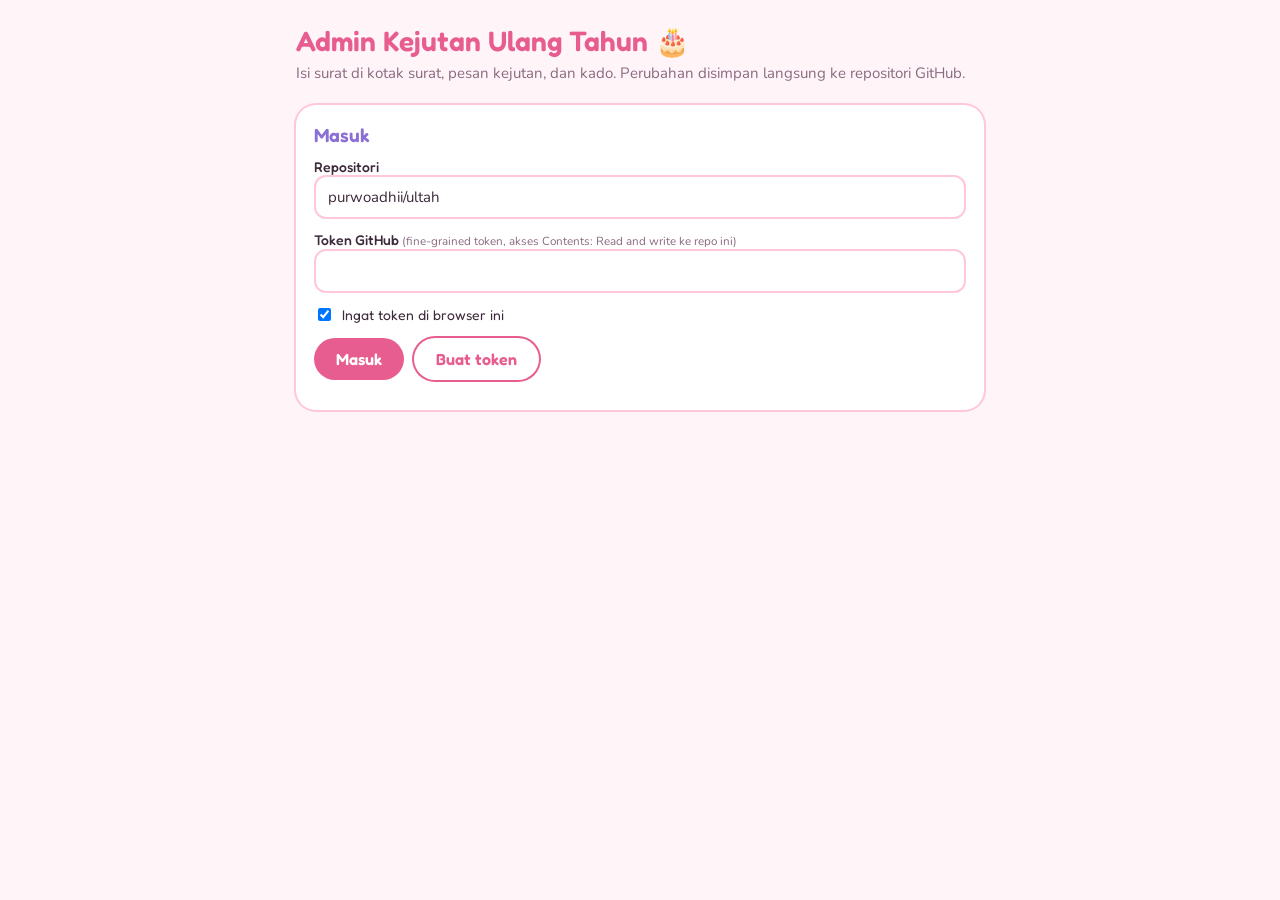
==== admin/index.html @ bed0ef1e "Musik sendiri per tempat, kolam ikan hias dengan kodok dan jangkrik Co-Authored-By: Claude Opus 5.5 " ====
<!doctype html>
<html lang="id">
<head>
<meta charset="utf-8">
<meta name="viewport" content="width=device-width, initial-scale=1">
<meta name="robots" content="noindex">
<title>Admin Kejutan Ulang Tahun</title>
<link rel="preconnect" href="https://fonts.googleapis.com">
<link rel="preconnect" href="https://fonts.gstatic.com" crossorigin>
<link href="https://fonts.googleapis.com/css2?family=Fredoka:wght@500;600&family=Nunito:wght@400;600;700&display=swap" rel="stylesheet">
<style>
  :root{--aksen:#e85d8f;--aksen2:#8b6fd6;--tepi:#ffc7d9;--tinta:#3d2a3a;--latar:#fff4f8;--panel:#ffffff;--redup:#8a6a80}
  @media (prefers-color-scheme:dark){:root:not([data-theme="light"]){--latar:#1f1620;--panel:#2b1f2c;--tinta:#f6e8f0;--tepi:#5a3a50;--redup:#c9a8bc}}
  :root[data-theme="dark"]{--latar:#1f1620;--panel:#2b1f2c;--tinta:#f6e8f0;--tepi:#5a3a50;--redup:#c9a8bc}
  *{box-sizing:border-box}
  body{margin:0;background:var(--latar);color:var(--tinta);font:15px/1.5 "Nunito",system-ui,sans-serif}
  main{max-width:720px;margin:0 auto;padding:24px 16px 60px}
  h1{font:600 28px "Fredoka",sans-serif;color:var(--aksen);margin:0 0 4px}
  h2{font:600 19px "Fredoka",sans-serif;color:var(--aksen2);margin:0 0 12px}
  .sub{color:var(--redup);margin:0 0 20px}
  .kartu{background:var(--panel);border-radius:20px;padding:18px;margin:0 0 16px;box-shadow:0 0 0 2px var(--tepi)}
  label{display:block;font:500 14px "Fredoka",sans-serif;margin:12px 0 4px}
  label small{font-family:"Nunito",sans-serif;font-weight:400;color:var(--redup)}
  input,textarea,select{width:100%;font:15px "Nunito",sans-serif;padding:10px 12px;border-radius:12px;border:2px solid var(--tepi);background:transparent;color:inherit}
  textarea{min-height:120px;resize:vertical}
  .dua{display:grid;grid-template-columns:1fr 1fr;gap:0 12px}
  @media (max-width:560px){.dua{grid-template-columns:1fr}}
  button,.tombol{display:inline-flex;align-items:center;justify-content:center;gap:6px;border:0;cursor:pointer;font:600 16px "Fredoka",sans-serif;padding:11px 22px;border-radius:99px;background:var(--aksen);color:#fff;text-decoration:none}
  button.garis,.tombol.garis{background:transparent;color:var(--aksen);box-shadow:0 0 0 2px var(--aksen)}
  button:disabled{opacity:.6;cursor:wait}
  .baris{display:flex;gap:10px;flex-wrap:wrap;align-items:center;margin-top:14px}
  .foto{display:grid;grid-template-columns:repeat(auto-fill,minmax(96px,1fr));gap:10px;margin-top:10px}
  .foto div{position:relative;aspect-ratio:1;border-radius:12px;overflow:hidden;box-shadow:0 0 0 2px var(--tepi)}
  .foto img{width:100%;height:100%;object-fit:cover}
  .foto button{position:absolute;top:4px;right:4px;width:28px;height:28px;padding:0;font-size:16px}
  .foto .baru::after{content:"baru";position:absolute;left:4px;bottom:4px;background:var(--aksen2);color:#fff;font-size:11px;padding:1px 8px;border-radius:99px}
  .status{margin-top:12px;color:var(--redup);white-space:pre-line}
  .status.ok{color:#2e9d5b}.status.gagal{color:#d03a4a}
  .tulisan{border:1px solid var(--tepi,#e4d8c4);border-radius:12px;padding:10px 12px;margin-top:10px} .tulisan-atas{display:flex;justify-content:space-between;gap:10px;flex-wrap:wrap;font-size:13px;color:var(--redup)} .tulisan-atas b{color:var(--aksen)} .tulisan-isi{white-space:pre-line;margin:6px 0 8px;line-height:1.5} .kecil-tombol{padding:4px 12px;font-size:13px}
  .kecil{font-size:14px;color:var(--redup);line-height:1.55} details{margin:6px 0 4px} summary{cursor:pointer;color:var(--aksen);font-weight:700} ol.kecil{padding-left:20px} ol.kecil li{margin:4px 0}
  .link{word-break:break-all;background:var(--latar);padding:10px 12px;border-radius:12px;margin-top:8px;font-family:ui-monospace,monospace;font-size:13px}
  [hidden]{display:none!important}
</style>
</head>
<body>
<main>
  <h1>Admin Kejutan Ulang Tahun 🎂</h1>
  <p class="sub">Isi surat di kotak surat, pesan kejutan, dan kado. Perubahan disimpan langsung ke repositori GitHub.</p>

  <section class="kartu" id="masuk">
    <h2>Masuk</h2>
    <label>Repositori<input id="repo" value="purwoadhii/ultah" autocomplete="off"></label>
    <label>Token GitHub <small>(fine-grained token, akses Contents: Read and write ke repo ini)</small><input id="token" type="password" autocomplete="off"></label>
    <label style="display:flex;gap:8px;align-items:center;font-weight:400"><input id="ingat" type="checkbox" style="width:auto" checked> Ingat token di browser ini</label>
    <div class="baris"><button id="btnMasuk" type="button">Masuk</button><a class="tombol garis" target="_blank" rel="noopener" href="https://github.com/settings/personal-access-tokens/new">Buat token</a></div>
    <div class="status" id="statusMasuk"></div>
  </section>

  <form id="form" hidden>
    <section class="kartu">
      <h2>Yang berulang tahun</h2>
      <div class="dua">
        <label>Nama<input name="nama" required maxlength="40"></label>
        <label>Usia (angka di lilin)<input name="usia" type="number" min="1" max="99"></label>
        <label>Tokoh yang berjalan<select name="jenis"><option value="">Dipilih sendiri saat membuka</option><option value="cewek">Cewek (di dalam rumah: cowok)</option><option value="cowok">Cowok (di dalam rumah: cewek)</option></select></label>
        <label>Nama pemberi kejutan<input name="pengirim" maxlength="40"></label>
      </div>
    </section>
    <section class="kartu">
      <h2>Surat di kotak surat 💌</h2>
      <label>Surat di kotak surat <small>(pisahkan paragraf dengan satu baris kosong)</small><textarea name="surat" rows="7"></textarea></label>
      <label>Surat yang jatuh dari pohon <small>(muncul saat pohon besar di halaman diklik)</small><textarea name="suratPohon" rows="5"></textarea></label>
      <label>Balasan saat menulis keluh kesah di bangku <small>(muncul setelah tombol "Lepaskan")</small><textarea name="balasKeluh" rows="4"></textarea></label>
    </section>
    <section class="kartu">
      <h2>Kejutan di dalam rumah 🎉</h2>
      <label>Ucapan si dia saat pertama kali diklik <small>(setiap paragraf = satu halaman dialog)</small><textarea name="pesanKejutan" rows="6"></textarea></label>
      <label>Pertanyaan saat si dia diklik <small>(lalu yang berulang tahun mengetik jawabannya)</small><textarea name="tanyaKabar" rows="2"></textarea></label>
      <label>Balasan si dia setelah dijawab<textarea name="balasKabar" rows="4"></textarea></label>
      <label>Contoh wish <small>(muncul bila yang berulang tahun tidak mengetik sendiri)</small><input name="harapan" maxlength="80"></label>
      <label>Pesan setelah meniup lilin<textarea name="pesanSetelahTiup" rows="4"></textarea></label>
      <label>Surat di dalam pot tanaman <small>(kertasnya berhias daun-daun)</small><textarea name="suratPot" rows="5"></textarea></label>
    </section>
    <section class="kartu">
      <h2>Kamar di lantai 2 🌙</h2>
      <label>Catatan di atas gaun / jas dalam lemari<textarea name="catatanGaun" rows="3"></textarea></label>
      <label>Foto bingkai di dinding <small id="infoFotoDinding"></small><input id="inFotoDinding" type="file" accept="image/*"></label>
      <div class="foto" id="lihatFotoDinding"></div>
      <label>Foto bingkai di meja samping kasur <small id="infoFotoMeja"></small><input id="inFotoMeja" type="file" accept="image/*"></label>
      <div class="foto" id="lihatFotoMeja"></div>
      <label>Tulisan di balik foto meja<textarea name="tulisanFoto" rows="4"></textarea></label>
      <label>Surat di dasar bak mandi <small>(baru bisa diambil setelah airnya dibuang)</small><textarea name="suratBak" rows="4"></textarea></label>
      <label>Balasan setelah membuang di tempat sampah <small>(tamu menulis hal yang ingin dibuang & dilupakan, kertasnya diremas, lalu muncul tulisan ini)</small><textarea name="suratSampah" rows="4"></textarea></label>
      <label>Pesan penutup <small>(muncul setelah semua rahasia ditemukan: surat, pohon, bangku, si dia, kue, pot, kasur, 2 foto, jendela, lemari, remote, cermin, bak mandi, tempat sampah. Kosongkan kalau tidak dipakai)</small><textarea name="pesanAkhir" rows="5"></textarea></label>
      <label>Tulisan di cermin berembun <small>(maks. 3 baris pendek, ditulis di dalam hati)</small><textarea name="tulisanCermin" rows="2"></textarea></label>
      <label>Video di remote TV (mp4, maks. 25 MB) <small id="videoSekarang"></small><input id="inVideo" type="file" accept="video/mp4,video/webm,.mp4,.webm"></label>
      <div class="baris"><button type="button" class="garis" id="hapusVideo" hidden>Hapus video</button></div>
      <p class="kecil" style="margin-bottom:0">Musik berganti sendiri sesuai tempat. Yang di luar mati saat masuk rumah, dan sebaliknya. Saat TV dinyalakan, musik berhenti dan diganti suara video. Tempat yang musiknya kosong akan hening.</p>
      <div id="daftarMusik"></div>
    </section>
    <section class="kartu">
      <h2>Simpan semua tulisan tamu</h2>
      <p class="kecil">Yang diketik di game (wish di lilin, jawaban "bagaimana keadaanmu", keluh kesah di bangku, dan yang dibuang di tempat sampah) disimpan ke database Supabase milikmu, lalu bisa kamu baca di bawah. Kosongkan Project URL kalau tidak ingin disimpan.</p>
      <details id="caraDb"><summary>Cara memasang database (sekali saja, ± 5 menit)</summary>
        <ol class="kecil">
          <li>Daftar gratis di <a href="https://supabase.com/dashboard" target="_blank" rel="noopener">supabase.com</a> (bisa masuk dengan akun GitHub), lalu klik <b>New project</b>. Isi nama bebas, buat database password (tidak dipakai di sini), pilih region <b>Singapore</b>, lalu tunggu proyeknya siap.</li>
          <li>Tulis <b>sandi baca</b> di kolom di bawah (minimal 6 karakter, ingat baik-baik). Klik <b>Buat skrip SQL</b>, lalu <b>Salin skrip</b>.</li>
          <li>Di Supabase buka <b>SQL Editor</b>, tempel skripnya, lalu klik <b>Run</b>. Harus muncul "Success".</li>
          <li>Buka <b>Project Settings → API Keys</b> (atau tombol <b>Connect</b>). Salin <b>Project URL</b> dan kunci <b>publishable</b> (atau <b>anon public</b>) ke dua kolom di bawah. Jangan pakai kunci secret / service_role.</li>
          <li>Klik <b>Kirim tes</b>, lalu <b>Muat tulisan</b>: baris "Tes dari admin" harus muncul. Setelah itu klik <b>Simpan</b> paling bawah.</li>
        </ol>
      </details>
      <label>Sandi baca <small>(untuk membuat skrip SQL dan membaca tulisan; tidak disimpan di repo)</small><input id="sandiDb" type="password" autocomplete="off" minlength="6"></label>
      <div class="baris"><button type="button" class="garis" id="buatSql">Buat skrip SQL</button><button type="button" class="garis" id="salinSql" hidden>Salin skrip</button></div>
      <textarea id="skripSql" rows="8" readonly hidden style="font:12px/1.4 ui-monospace,monospace"></textarea>
      <label>Project URL<input name="dbUrl" type="url" placeholder="https://xxxxxxxx.supabase.co"></label>
      <label>Kunci publishable / anon public<input name="dbKey" placeholder="sb_publishable_… atau eyJ…"></label>
      <div class="baris"><button type="button" class="garis" id="tesDb">Kirim tes</button><button type="button" class="garis" id="muatDb">Muat tulisan</button></div>
      <div class="status" id="statusDb"></div>
      <div id="daftarTulisan"></div>
    </section>
    <section class="kartu">
      <div class="baris" style="margin-top:0"><button type="submit" id="btnSimpan">Simpan</button><a class="tombol garis" id="lihat" target="_blank" rel="noopener">Lihat hasil</a></div>
      <div class="status" id="status"></div>
      <div class="link" id="linkKirim"></div>
    </section>
  </form>
</main>
<script>
(function () {
  var $ = function (id) { return document.getElementById(id); };
  var API = "https://api.github.com/repos/", repo = "", token = "", sha = null, data = {}, fotoBaru = [], musikBaru = {}, videoBaru = null;
  var KUNCI = "ultah_admin_token";
  try { var t = localStorage.getItem(KUNCI); if (t) $("token").value = t; } catch (e) {}

  function b64ke(s) { return btoa(unescape(encodeURIComponent(s))); }
  function b64dari(s) { return decodeURIComponent(escape(atob(s.replace(/\n/g, "")))); }
  function api(path, opsi, coba) {
    opsi = opsi || {}; coba = coba || 0;
    return fetch(API + repo + path, { method: opsi.method || "GET", headers: { Authorization: "Bearer " + token, Accept: "application/vnd.github+json" }, body: opsi.body ? JSON.stringify(opsi.body) : undefined, cache: "no-store" })
      .then(function (r) {
        if (r.status >= 500 && coba < 3) return new Promise(function (ok) { setTimeout(ok, 1500 * (coba + 1)); }).then(function () { return api(path, opsi, coba + 1); });
        return r.json().catch(function () { return {}; }).then(function (j) { if (!r.ok) { var e = new Error((j && j.message) || ("HTTP " + r.status)); e.status = r.status; throw e; } return j; });
      }, function (e) { if (coba < 3) return new Promise(function (ok) { setTimeout(ok, 1500 * (coba + 1)); }).then(function () { return api(path, opsi, coba + 1); }); throw e; });
  }
  function urlSitus() { var p = repo.split("/"); return "https://" + p[0].toLowerCase() + ".github.io/" + p[1] + "/"; }

  $("btnMasuk").addEventListener("click", function () {
    repo = $("repo").value.trim().replace(/^https?:\/\/github\.com\//, "").replace(/\/$/, ""); token = $("token").value.trim();
    var st = $("statusMasuk"); st.className = "status"; st.textContent = "Memeriksa…";
    api("/contents/data.js?ref=main").then(function (j) {
      sha = j.sha;
      var teks = b64dari(j.content), m = teks.match(/window\.ULTAH\s*=\s*(\{[\s\S]*\})\s*;?\s*$/);
      data = m ? JSON.parse(m[1]) : {};
      try { if ($("ingat").checked) localStorage.setItem(KUNCI, token); else localStorage.removeItem(KUNCI); } catch (e) {}
      isiForm(); $("masuk").hidden = true; $("form").hidden = false;
    }).catch(function (e) { st.className = "status gagal"; st.textContent = "Gagal masuk: " + e.message + (e.status === 401 ? "\nToken salah atau sudah kedaluwarsa." : e.status === 404 ? "\nRepo tidak ditemukan atau token tidak punya akses ke repo ini." : ""); });
  });

  var f = $("form");
  function isiForm() {
    ["nama", "usia", "jenis", "pengirim", "surat", "suratPohon", "balasKeluh", "pesanKejutan", "tanyaKabar", "balasKabar", "harapan", "pesanSetelahTiup", "suratPot", "catatanGaun", "tulisanFoto", "suratBak", "suratSampah", "tulisanCermin", "pesanAkhir", "dbUrl", "dbKey"].forEach(function (k) { if (f[k]) f[k].value = data[k] == null ? "" : data[k]; });
    tampilTunggal(); tampilMusik(); tampilVideo();
    $("lihat").href = urlSitus(); $("linkKirim").textContent = urlSitus();
  }
  var fotoTunggal = {}, TUNGGAL = ["fotoDinding", "fotoMeja"];
  function tampilTunggal() {
    TUNGGAL.forEach(function (k) {
      var w = $("lihat" + k[0].toUpperCase() + k.slice(1)), baru = fotoTunggal[k], src = baru ? baru.url : data[k] ? urlSitus() + data[k] : "";
      w.innerHTML = src ? '<div' + (baru ? ' class="baru"' : '') + '><img alt="" src="' + src + '"><button type="button" title="Hapus">×</button></div>' : "";
      if (src) w.querySelector("button").onclick = function () { data[k] = ""; delete fotoTunggal[k]; tampilTunggal(); };
    });
  }
  TUNGGAL.forEach(function (k) {
    $("in" + k[0].toUpperCase() + k.slice(1)).onchange = function () { var x = this.files[0]; this.value = ""; if (!x) return; kecilkan(x).then(function (b) { fotoTunggal[k] = { blob: b, url: URL.createObjectURL(b) }; tampilTunggal(); }); };
  });
  var LAGU = [["musik", "Musik di luar rumah"], ["musikLantai1", "Musik lantai 1 (ruang tengah)"], ["musikKamar", "Musik kamar (lantai 2)"], ["musikMandi", "Musik kamar mandi"]];
  $("daftarMusik").innerHTML = LAGU.map(function (l) { return '<label>' + l[1] + ' (mp3, maks. 15 MB) <small id="info_' + l[0] + '"></small><input id="in_' + l[0] + '" type="file" accept="audio/mpeg,audio/mp3,.mp3"></label><div class="baris"><button type="button" class="garis" id="hapus_' + l[0] + '" hidden>Hapus</button></div>'; }).join("");
  function tampilMusik() {
    LAGU.forEach(function (l) {
      var k = l[0], baru = musikBaru[k];
      $("info_" + k).textContent = baru ? "(baru: " + baru.name + ")" : data[k] ? "(sekarang: " + data[k] + ")" : "(belum ada)";
      $("hapus_" + k).hidden = !(data[k] || baru);
    });
  }
  LAGU.forEach(function (l) {
    var k = l[0];
    $("hapus_" + k).onclick = function () { data[k] = ""; delete musikBaru[k]; $("in_" + k).value = ""; tampilMusik(); };
    $("in_" + k).onchange = function () { var x = this.files[0]; if (!x) return; if (x.size > 15e6) { alert("File musik terlalu besar (maks. 15 MB)."); this.value = ""; return; } musikBaru[k] = x; tampilMusik(); };
  });
  function tampilVideo() {
    $("videoSekarang").textContent = videoBaru ? "(baru: " + videoBaru.name + ", " + (videoBaru.size / 1e6).toFixed(1) + " MB)" : data.video ? "(sekarang: " + data.video + ")" : "(belum ada)";
    $("hapusVideo").hidden = !(data.video || videoBaru);
  }
  $("hapusVideo").onclick = function () { data.video = ""; videoBaru = null; $("inVideo").value = ""; tampilVideo(); };
  $("inVideo").onchange = function () { var x = this.files[0]; if (!x) return; if (x.size > 25e6) { alert("Video terlalu besar (maks. 25 MB). Kecilkan dulu resolusinya, misalnya ke 720p."); this.value = ""; return; } videoBaru = x; tampilVideo(); };
  /* ---------- database tulisan tamu (Supabase) ---------- */
  function dbDasar() {
    var f = $("form"), u = f.dbUrl.value.trim().replace(/\/+$/, "").replace(/\/rest\/v1$/, ""), k = f.dbKey.value.trim();
    if (!/^https:\/\/[a-z0-9-]+\.supabase\.co$/i.test(u)) throw new Error("Project URL harus seperti https://xxxxxxxx.supabase.co");
    if (!k) throw new Error("Kunci publishable / anon public belum diisi.");
    if (/^sb_secret_/.test(k)) throw new Error("Itu kunci secret. Pakai kunci publishable (sb_publishable_…) atau anon public.");
    return { u: u, k: k };
  }
  function dbPanggil(path, body) {
    var d = dbDasar(), h = { apikey: d.k, "Content-Type": "application/json" };
    if (/^eyJ/.test(d.k)) h.Authorization = "Bearer " + d.k;
    if (path.indexOf("rpc/") !== 0) h.Prefer = "return=minimal";
    return fetch(d.u + "/rest/v1/" + path, { method: "POST", headers: h, body: JSON.stringify(body) }).then(function (r) {
      if (r.ok) return r.text().then(function (t) { return t ? JSON.parse(t) : null; });
      return r.json().catch(function () { return {}; }).then(function (j) {
        var m = j.message || j.msg || ("HTTP " + r.status);
        if (/Sandi salah/.test(m)) m = "Sandi baca salah.";
        else if (r.status === 404 || /does not exist|Could not find/.test(m)) m = "Tabel atau fungsi belum ada. Jalankan dulu skrip SQL di Supabase. (" + m + ")";
        else if (r.status === 401) m = "Kunci ditolak. Cek lagi kunci publishable / anon public. (" + m + ")";
        throw new Error(m);
      });
    });
  }
  function statusDb(kelas, teks) { var st = $("statusDb"); st.className = "status" + (kelas ? " " + kelas : ""); st.textContent = teks; }
  function sha256(t) { return crypto.subtle.digest("SHA-256", new TextEncoder().encode(t)).then(function (b) { return Array.prototype.map.call(new Uint8Array(b), function (x) { return ("0" + x.toString(16)).slice(-2); }).join(""); }); }
  $("buatSql").onclick = function () {
    var sandi = $("sandiDb").value;
    if (sandi.length < 6) { statusDb("gagal", "Sandi baca minimal 6 karakter."); $("sandiDb").focus(); return; }
    sha256(sandi).then(function (h) {
      var cek = "  if encode(extensions.digest(sandi, 'sha256'), 'hex') <> '" + h + "' then\n    raise exception 'Sandi salah';\n  end if;\n";
      $("skripSql").value = [
        "-- Tulisan tamu ulang tahun. Supabase > SQL Editor > tempel > Run. Aman dijalankan ulang (misalnya untuk ganti sandi).",
        "create extension if not exists pgcrypto with schema extensions;",
        "create table if not exists public.tulisan (",
        "  id bigint generated always as identity primary key,",
        "  waktu timestamptz not null default now(),",
        "  bagian text not null default '',",
        "  teks text not null default '',",
        "  nama text not null default '',",
        "  tokoh text not null default ''",
        ");",
        "alter table public.tulisan enable row level security;",
        "drop policy if exists \"tamu boleh menulis\" on public.tulisan;",
        "create policy \"tamu boleh menulis\" on public.tulisan for insert to anon, authenticated",
        "  with check (char_length(teks) between 1 and 3000 and char_length(bagian) <= 80 and char_length(nama) <= 80 and char_length(tokoh) <= 20);",
        "revoke all on public.tulisan from anon, authenticated;",
        "grant insert on public.tulisan to anon, authenticated;",
        "",
        "create or replace function public.baca_tulisan(sandi text)",
        "returns setof public.tulisan language plpgsql security definer set search_path = public, extensions as $$",
        "begin",
        cek + "  return query select * from public.tulisan order by waktu desc;",
        "end $$;",
        "",
        "create or replace function public.hapus_tulisan(sandi text, nomor bigint)",
        "returns void language plpgsql security definer set search_path = public, extensions as $$",
        "begin",
        cek + "  delete from public.tulisan where id = nomor;",
        "end $$;",
        "",
        "revoke all on function public.baca_tulisan(text) from public;",
        "revoke all on function public.hapus_tulisan(text, bigint) from public;",
        "grant execute on function public.baca_tulisan(text) to anon, authenticated;",
        "grant execute on function public.hapus_tulisan(text, bigint) to anon, authenticated;",
        "notify pgrst, 'reload schema';"
      ].join("\n") + "\n";
      $("skripSql").hidden = false; $("salinSql").hidden = false; $("salinSql").textContent = "Salin skrip";
      statusDb("ok", "Skrip SQL siap. Salin, lalu jalankan di Supabase > SQL Editor.");
    });
  };
  $("salinSql").onclick = function () { var t = $("skripSql"), b = this; t.select(); (navigator.clipboard ? navigator.clipboard.writeText(t.value) : Promise.reject()).catch(function () { document.execCommand("copy"); }); b.textContent = "Tersalin"; };
  $("tesDb").onclick = function () {
    statusDb("", "Mengirim…");
    Promise.resolve().then(function () { return dbPanggil("tulisan", { bagian: "Tes dari admin", teks: "Kalau baris ini muncul, penyimpanan sudah berjalan.", nama: data.nama || "", tokoh: "" }); })
      .then(function () { statusDb("ok", "Terkirim. Klik \"Muat tulisan\" untuk melihatnya, lalu jangan lupa klik Simpan paling bawah."); })
      .catch(function (e) { statusDb("gagal", "Gagal: " + e.message); });
  };
  function waktuLokal(w) { try { return new Date(w).toLocaleString("id-ID", { dateStyle: "medium", timeStyle: "short" }); } catch (e) { return w; } }
  function escH(t) { return String(t == null ? "" : t).replace(/[&<>"]/g, function (c) { return { "&": "&amp;", "<": "&lt;", ">": "&gt;", '"': "&quot;" }[c]; }); }
  function muatTulisan() {
    var sandi = $("sandiDb").value;
    if (!sandi) { statusDb("gagal", "Isi sandi baca dulu."); $("sandiDb").focus(); return; }
    statusDb("", "Memuat…");
    Promise.resolve().then(function () { return dbPanggil("rpc/baca_tulisan", { sandi: sandi }); }).then(function (baris) {
      baris = baris || []; statusDb("ok", baris.length ? baris.length + " tulisan." : "Belum ada tulisan.");
      var w = $("daftarTulisan"); w.innerHTML = "";
      baris.forEach(function (r) {
        var d = document.createElement("div"); d.className = "tulisan";
        d.innerHTML = '<div class="tulisan-atas"><b>' + escH(r.bagian) + '</b><span>' + escH(waktuLokal(r.waktu)) + (r.tokoh ? " · " + escH(r.tokoh) : "") + '</span></div><div class="tulisan-isi">' + escH(r.teks) + '</div><button type="button" class="garis kecil-tombol">Hapus</button>';
        d.querySelector("button").onclick = function () {
          if (!confirm("Hapus tulisan ini? Tidak bisa dikembalikan.")) return;
          dbPanggil("rpc/hapus_tulisan", { sandi: sandi, nomor: r.id }).then(function () { d.remove(); }).catch(function (e) { alert("Gagal menghapus: " + e.message); });
        };
        w.appendChild(d);
      });
    }).catch(function (e) { statusDb("gagal", "Gagal: " + e.message); });
  }
  $("muatDb").onclick = muatTulisan;
  function kecilkan(file) {
    return new Promise(function (ok, gagal) {
      var im = new Image(); im.onload = function () {
        var s = Math.min(1, 1600 / Math.max(im.width, im.height)), c = document.createElement("canvas"); c.width = Math.round(im.width * s); c.height = Math.round(im.height * s);
        c.getContext("2d").drawImage(im, 0, 0, c.width, c.height); c.toBlob(function (b) { ok(b); }, "image/jpeg", .85);
      }; im.onerror = gagal; im.src = URL.createObjectURL(file);
    });
  }
  function blobB64(b) { return new Promise(function (ok) { var r = new FileReader(); r.onload = function () { ok(String(r.result).split(",")[1]); }; r.readAsDataURL(b); }); }
  function unggah(path, blob, pesan) { return blobB64(blob).then(function (c) { return api("/contents/" + path, { method: "PUT", body: { message: pesan, content: c, branch: "main" } }); }); }

  f.addEventListener("submit", function (e) {
    e.preventDefault();
    var st = $("status"), btn = $("btnSimpan"); btn.disabled = true; st.className = "status"; st.textContent = "Menyimpan…";
    ["nama", "pengirim", "surat", "suratPohon", "balasKeluh", "pesanKejutan", "tanyaKabar", "balasKabar", "harapan", "pesanSetelahTiup", "suratPot", "catatanGaun", "tulisanFoto", "suratBak", "suratSampah", "tulisanCermin", "pesanAkhir", "dbUrl", "dbKey", "jenis"].forEach(function (k) { data[k] = f[k].value.trim(); }); data.dbUrl = data.dbUrl.replace(/\/+$/, "").replace(/\/rest\/v1$/, "");
    data.usia = f.usia.value ? +f.usia.value : "";
    var jalan = Promise.resolve(), cap = Date.now();
    TUNGGAL.forEach(function (k) { var fb = fotoTunggal[k]; if (!fb) return; jalan = jalan.then(function () { st.textContent = "Mengunggah foto…"; var p = "assets/" + k + "-" + cap + ".jpg"; return unggah(p, fb.blob, "Admin: ganti foto").then(function () { data[k] = p; }); }); });
    if (videoBaru) jalan = jalan.then(function () { st.textContent = "Mengunggah video… (bisa beberapa menit)"; var ext = /webm$/i.test(videoBaru.name) ? "webm" : "mp4", p = "assets/video-" + cap + "." + ext; return unggah(p, videoBaru, "Admin: ganti video").then(function () { data.video = p; }); });
    LAGU.forEach(function (l) { var k = l[0], x = musikBaru[k]; if (!x) return; jalan = jalan.then(function () { st.textContent = "Mengunggah " + l[1].toLowerCase() + "…"; var p = "assets/" + k + "-" + cap + ".mp3"; return unggah(p, x, "Admin: ganti " + l[1].toLowerCase()).then(function () { data[k] = p; }); }); });
    jalan.then(function () {
      st.textContent = "Menyimpan isi kejutan…";
      var urut = ["nama", "usia", "jenis", "pengirim", "surat", "suratPohon", "balasKeluh", "pesanKejutan", "tanyaKabar", "balasKabar", "harapan", "pesanSetelahTiup", "suratPot", "catatanGaun", "fotoDinding", "fotoMeja", "tulisanFoto", "suratBak", "suratSampah", "tulisanCermin", "pesanAkhir", "dbUrl", "dbKey", "video", "musik", "musikLantai1", "musikKamar", "musikMandi"], o = {};
      urut.forEach(function (k) { o[k] = data[k] == null ? "" : data[k]; }); Object.keys(data).forEach(function (k) { if (!(k in o)) o[k] = data[k]; });
      var isi = "/* Isi kejutan ulang tahun. Paling mudah diubah lewat halaman admin/ (tidak perlu menyentuh file ini).\n   Pisahkan paragraf / halaman dialog dengan satu baris kosong. */\nwindow.ULTAH = " + JSON.stringify(o, null, 2) + ";\n";
      return api("/contents/data.js", { method: "PUT", body: { message: "Admin: ubah isi kejutan", content: b64ke(isi), sha: sha, branch: "main" } });
    }).then(function (j) {
      sha = j.content.sha; fotoTunggal = {}; musikBaru = {}; videoBaru = null; LAGU.forEach(function (l) { $("in_" + l[0]).value = ""; }); $("inVideo").value = ""; tampilTunggal(); tampilMusik(); tampilVideo();
      st.className = "status ok"; st.textContent = "Tersimpan ✓\nGitHub Pages butuh sekitar 1 menit untuk memperbarui. Setelah itu buka linknya dan tekan Ctrl+F5 (atau tarik ke bawah di HP) agar versi terbaru tampil.";
    }).catch(function (er) {
      st.className = "status gagal"; st.textContent = "Gagal menyimpan: " + er.message + (er.status === 409 ? "\nData berubah dari tempat lain. Muat ulang halaman ini lalu coba lagi." : "\nTekan Simpan lagi untuk mencoba ulang.");
    }).then(function () { btn.disabled = false; });
  });
})();
</script>
</body>
</html>
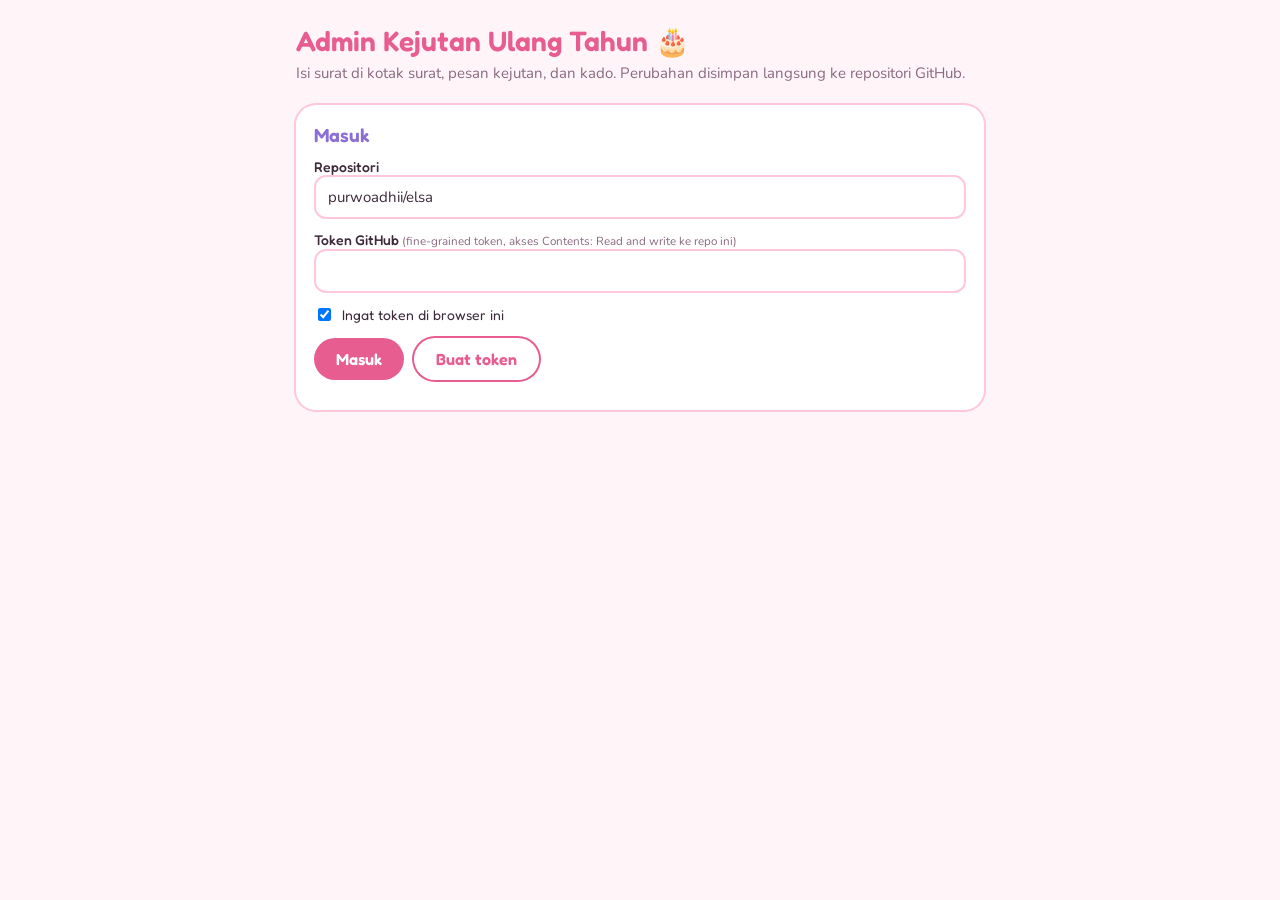
==== commit 7ec336ca: "Admin: pratinjau foto/video/suara memakai alamat situs sendiri, nama repo otomatis (repo diganti jad" ====
--- a/admin/index.html
+++ b/admin/index.html
@@ -33,10 +33,12 @@
   .foto div{position:relative;aspect-ratio:1;border-radius:12px;overflow:hidden;box-shadow:0 0 0 2px var(--tepi)}
   .foto img{width:100%;height:100%;object-fit:cover}
   .foto button{position:absolute;top:4px;right:4px;width:28px;height:28px;padding:0;font-size:16px}
+  .foto .no{position:absolute;left:4px;top:4px;background:rgba(0,0,0,.55);color:#fff;font-size:11px;padding:1px 7px;border-radius:99px}
   .foto .baru::after{content:"baru";position:absolute;left:4px;bottom:4px;background:var(--aksen2);color:#fff;font-size:11px;padding:1px 8px;border-radius:99px}
   .status{margin-top:12px;color:var(--redup);white-space:pre-line}
   .status.ok{color:#2e9d5b}.status.gagal{color:#d03a4a}
   .tulisan{border:1px solid var(--tepi,#e4d8c4);border-radius:12px;padding:10px 12px;margin-top:10px} .tulisan-atas{display:flex;justify-content:space-between;gap:10px;flex-wrap:wrap;font-size:13px;color:var(--redup)} .tulisan-atas b{color:var(--aksen)} .tulisan-isi{white-space:pre-line;margin:6px 0 8px;line-height:1.5} .kecil-tombol{padding:4px 12px;font-size:13px}
+  .tanya-lanjut{border-left:3px solid var(--tepi);padding-left:12px;margin-top:12px}
   .kecil{font-size:14px;color:var(--redup);line-height:1.55} details{margin:6px 0 4px} summary{cursor:pointer;color:var(--aksen);font-weight:700} ol.kecil{padding-left:20px} ol.kecil li{margin:4px 0}
   .link{word-break:break-all;background:var(--latar);padding:10px 12px;border-radius:12px;margin-top:8px;font-family:ui-monospace,monospace;font-size:13px}
   [hidden]{display:none!important}
@@ -49,7 +51,7 @@
 
   <section class="kartu" id="masuk">
     <h2>Masuk</h2>
-    <label>Repositori<input id="repo" value="purwoadhii/ultah" autocomplete="off"></label>
+    <label>Repositori<input id="repo" value="purwoadhii/elsa" autocomplete="off"></label>
     <label>Token GitHub <small>(fine-grained token, akses Contents: Read and write ke repo ini)</small><input id="token" type="password" autocomplete="off"></label>
     <label style="display:flex;gap:8px;align-items:center;font-weight:400"><input id="ingat" type="checkbox" style="width:auto" checked> Ingat token di browser ini</label>
     <div class="baris"><button id="btnMasuk" type="button">Masuk</button><a class="tombol garis" target="_blank" rel="noopener" href="https://github.com/settings/personal-access-tokens/new">Buat token</a></div>
@@ -74,9 +76,12 @@
     </section>
     <section class="kartu">
       <h2>Kejutan di dalam rumah 🎉</h2>
-      <label>Ucapan si dia saat pertama kali diklik <small>(setiap paragraf = satu halaman dialog)</small><textarea name="pesanKejutan" rows="6"></textarea></label>
+      <label>Ucapan si dia setelah SURPRISE <small>(muncul dan berganti halaman otomatis saat pertama masuk rumah; setiap paragraf = satu halaman)</small><textarea name="pesanKejutan" rows="6"></textarea></label>
       <label>Pertanyaan saat si dia diklik <small>(lalu yang berulang tahun mengetik jawabannya)</small><textarea name="tanyaKabar" rows="2"></textarea></label>
       <label>Balasan si dia setelah dijawab<textarea name="balasKabar" rows="4"></textarea></label>
+      <div class="kecil" style="margin-top:14px"><b>Pertanyaan lanjutan</b> — setelah balasan di atas, si dia bertanya lagi, yang berulang tahun menjawab, lalu si dia membalas. Urut dari atas. Jawabannya ikut tersimpan di database.</div>
+      <div id="daftarTanya"></div>
+      <div class="baris"><button type="button" class="garis" id="tambahTanya">+ Tambah pertanyaan</button></div>
       <label>Contoh wish <small>(muncul bila yang berulang tahun tidak mengetik sendiri)</small><input name="harapan" maxlength="80"></label>
       <label>Pesan setelah meniup lilin<textarea name="pesanSetelahTiup" rows="4"></textarea></label>
       <label>Surat di dalam pot tanaman <small>(kertasnya berhias daun-daun)</small><textarea name="suratPot" rows="5"></textarea></label>
@@ -84,18 +89,20 @@
     <section class="kartu">
       <h2>Kamar di lantai 2 🌙</h2>
       <label>Catatan di atas gaun / jas dalam lemari<textarea name="catatanGaun" rows="3"></textarea></label>
-      <label>Foto bingkai di dinding <small id="infoFotoDinding"></small><input id="inFotoDinding" type="file" accept="image/*"></label>
+      <label>Foto bingkai di dinding (samping lemari) <small id="infoFotoDinding"></small><input id="inFotoDinding" type="file" accept="image/*"></label>
       <div class="foto" id="lihatFotoDinding"></div>
       <label>Foto bingkai di meja samping kasur <small id="infoFotoMeja"></small><input id="inFotoMeja" type="file" accept="image/*"></label>
       <div class="foto" id="lihatFotoMeja"></div>
       <label>Tulisan di balik foto meja<textarea name="tulisanFoto" rows="4"></textarea></label>
+      <label>Album foto di meja <small>(bisa pilih banyak foto sekaligus; 1 foto = 1 halaman buku, urut sesuai daftar)</small><input id="inAlbum" type="file" accept="image/*" multiple></label>
+      <div class="foto" id="lihatAlbum"></div>
       <label>Surat di dasar bak mandi <small>(baru bisa diambil setelah airnya dibuang)</small><textarea name="suratBak" rows="4"></textarea></label>
       <label>Balasan setelah membuang di tempat sampah <small>(tamu menulis hal yang ingin dibuang & dilupakan, kertasnya diremas, lalu muncul tulisan ini)</small><textarea name="suratSampah" rows="4"></textarea></label>
-      <label>Pesan penutup <small>(muncul setelah semua rahasia ditemukan: surat, pohon, bangku, si dia, kue, pot, kasur, 2 foto, jendela, lemari, remote, cermin, bak mandi, tempat sampah. Kosongkan kalau tidak dipakai)</small><textarea name="pesanAkhir" rows="5"></textarea></label>
+      <label>Pesan penutup <small>(muncul setelah semua rahasia ditemukan: surat, pohon, bangku, si dia, kue, pot, kasur, 2 foto, album, jendela, lemari, remote, cermin, bak mandi, tempat sampah. Kosongkan kalau tidak dipakai)</small><textarea name="pesanAkhir" rows="5"></textarea></label>
       <label>Tulisan di cermin berembun <small>(maks. 3 baris pendek, ditulis di dalam hati)</small><textarea name="tulisanCermin" rows="2"></textarea></label>
-      <label>Video di remote TV (mp4, maks. 25 MB) <small id="videoSekarang"></small><input id="inVideo" type="file" accept="video/mp4,video/webm,.mp4,.webm"></label>
+      <label>Video di remote TV <small>(video besar dikecilkan otomatis sampai ± 20 MB; prosesnya sepanjang durasi video, jangan pindah tab)</small> <small id="videoSekarang"></small><input id="inVideo" type="file" accept="video/*"></label>
       <div class="baris"><button type="button" class="garis" id="hapusVideo" hidden>Hapus video</button></div>
-      <p class="kecil" style="margin-bottom:0">Musik berganti sendiri sesuai tempat. Yang di luar mati saat masuk rumah, dan sebaliknya. Saat TV dinyalakan, musik berhenti dan diganti suara video. Tempat yang musiknya kosong akan hening.</p>
+      <p class="kecil" style="margin-bottom:0">Efek suara (mp3/m4a/wav, dikecilkan otomatis). Slot yang kosong memakai suara buatan bawaan game. Saat TV dinyalakan, suara luar berhenti.</p>
       <div id="daftarMusik"></div>
     </section>
     <section class="kartu">
@@ -110,13 +117,14 @@
           <li>Klik <b>Kirim tes</b>, lalu <b>Muat tulisan</b>: baris "Tes dari admin" harus muncul. Setelah itu klik <b>Simpan</b> paling bawah.</li>
         </ol>
       </details>
-      <label>Sandi baca <small>(untuk membuat skrip SQL dan membaca tulisan; tidak disimpan di repo)</small><input id="sandiDb" type="password" autocomplete="off" minlength="6"></label>
+      <label>Sandi baca <small>(untuk membuat skrip SQL dan membaca tulisan; diingat di browser ini saja, tidak masuk repo)</small><input id="sandiDb" type="password" autocomplete="off" minlength="6"></label>
       <div class="baris"><button type="button" class="garis" id="buatSql">Buat skrip SQL</button><button type="button" class="garis" id="salinSql" hidden>Salin skrip</button></div>
       <textarea id="skripSql" rows="8" readonly hidden style="font:12px/1.4 ui-monospace,monospace"></textarea>
       <label>Project URL<input name="dbUrl" type="url" placeholder="https://xxxxxxxx.supabase.co"></label>
       <label>Kunci publishable / anon public<input name="dbKey" placeholder="sb_publishable_… atau eyJ…"></label>
       <div class="baris"><button type="button" class="garis" id="tesDb">Kirim tes</button><button type="button" class="garis" id="muatDb">Muat tulisan</button></div>
       <div class="status" id="statusDb"></div>
+      <div class="status" id="belumTersimpanDb" hidden></div>
       <div id="daftarTulisan"></div>
     </section>
     <section class="kartu">
@@ -129,7 +137,7 @@
 <script>
 (function () {
   var $ = function (id) { return document.getElementById(id); };
-  var API = "https://api.github.com/repos/", repo = "", token = "", sha = null, data = {}, fotoBaru = [], musikBaru = {}, videoBaru = null;
+  var API = "https://api.github.com/repos/", repo = "", token = "", sha = null, data = {}, fotoBaru = [], musikBaru = {}, videoBaru = null, albumBaru = [];
   var KUNCI = "ultah_admin_token";
   try { var t = localStorage.getItem(KUNCI); if (t) $("token").value = t; } catch (e) {}
 
@@ -143,7 +151,9 @@
         return r.json().catch(function () { return {}; }).then(function (j) { if (!r.ok) { var e = new Error((j && j.message) || ("HTTP " + r.status)); e.status = r.status; throw e; } return j; });
       }, function (e) { if (coba < 3) return new Promise(function (ok) { setTimeout(ok, 1500 * (coba + 1)); }).then(function () { return api(path, opsi, coba + 1); }); throw e; });
   }
-  function urlSitus() { var p = repo.split("/"); return "https://" + p[0].toLowerCase() + ".github.io/" + p[1] + "/"; }
+  function urlSitus() { if (/\.github\.io$/i.test(location.hostname)) return new URL("../", location.href).href; var p = repo.split("/"); return "https://" + p[0].toLowerCase() + ".github.io/" + p[1] + "/"; }
+  // isi nama repo otomatis dari alamat admin (tetap benar walau repo diganti nama)
+  (function () { var m = location.hostname.match(/^([^.]+)\.github\.io$/i), seg = location.pathname.split("/").filter(Boolean); if (m && seg.length >= 2) $("repo").value = m[1] + "/" + seg[0]; })();
 
   $("btnMasuk").addEventListener("click", function () {
     repo = $("repo").value.trim().replace(/^https?:\/\/github\.com\//, "").replace(/\/$/, ""); token = $("token").value.trim();
@@ -160,7 +170,7 @@
   var f = $("form");
   function isiForm() {
     ["nama", "usia", "jenis", "pengirim", "surat", "suratPohon", "balasKeluh", "pesanKejutan", "tanyaKabar", "balasKabar", "harapan", "pesanSetelahTiup", "suratPot", "catatanGaun", "tulisanFoto", "suratBak", "suratSampah", "tulisanCermin", "pesanAkhir", "dbUrl", "dbKey"].forEach(function (k) { if (f[k]) f[k].value = data[k] == null ? "" : data[k]; });
-    tampilTunggal(); tampilMusik(); tampilVideo();
+    tampilTunggal(); tampilMusik(); tampilVideo(); tampilAlbum(); tampilTanya(); ingatDb();
     $("lihat").href = urlSitus(); $("linkKirim").textContent = urlSitus();
   }
   var fotoTunggal = {}, TUNGGAL = ["fotoDinding", "fotoMeja"];
@@ -174,8 +184,32 @@
   TUNGGAL.forEach(function (k) {
     $("in" + k[0].toUpperCase() + k.slice(1)).onchange = function () { var x = this.files[0]; this.value = ""; if (!x) return; kecilkan(x).then(function (b) { fotoTunggal[k] = { blob: b, url: URL.createObjectURL(b) }; tampilTunggal(); }); };
   });
-  var LAGU = [["musik", "Musik di luar rumah"], ["musikLantai1", "Musik lantai 1 (ruang tengah)"], ["musikKamar", "Musik kamar (lantai 2)"], ["musikMandi", "Musik kamar mandi"]];
-  $("daftarMusik").innerHTML = LAGU.map(function (l) { return '<label>' + l[1] + ' (mp3, maks. 15 MB) <small id="info_' + l[0] + '"></small><input id="in_' + l[0] + '" type="file" accept="audio/mpeg,audio/mp3,.mp3"></label><div class="baris"><button type="button" class="garis" id="hapus_' + l[0] + '" hidden>Hapus</button></div>'; }).join("");
+  var LAGU = [["suaraLuar", "Suara malam di luar rumah: kodok &amp; jangkrik (diputar berulang, berhenti saat masuk rumah)"], ["suaraAir", "Suara air terbuang saat sumbat bak mandi ditarik"], ["suaraHitung", "Suara cowok hitung mundur \"3… 2… 1…\" saat tiup lilin"], ["suaraSurprise", "Suara cowok \"SURPRISE!\" saat masuk rumah (opsional)"]];
+  $("daftarMusik").innerHTML = LAGU.map(function (l) { return '<label>' + l[1] + ' <small id="info_' + l[0] + '"></small><input id="in_' + l[0] + '" type="file" accept="audio/*"></label><div class="baris"><button type="button" class="garis" id="hapus_' + l[0] + '" hidden>Hapus</button></div>'; }).join("");
+  function tampilTanya() {
+    var w = $("daftarTanya"); w.innerHTML = "";
+    (data.tanyaLanjut || []).forEach(function (q, i) {
+      var d = document.createElement("div"); d.className = "tanya-lanjut";
+      d.innerHTML = '<label>Pertanyaan ' + (i + 2) + '<textarea rows="2" data-k="tanya"></textarea></label><label>Balasan si dia setelah dijawab<textarea rows="3" data-k="balas"></textarea></label><div class="baris"><button type="button" class="garis">Hapus pertanyaan ini</button></div>';
+      d.querySelectorAll("textarea").forEach(function (t) { t.value = q[t.dataset.k] || ""; t.oninput = function () { q[t.dataset.k] = t.value; }; });
+      d.querySelector("button").onclick = function () { data.tanyaLanjut.splice(i, 1); tampilTanya(); };
+      w.appendChild(d);
+    });
+  }
+  $("tambahTanya").onclick = function () { (data.tanyaLanjut = data.tanyaLanjut || []).push({ tanya: "", balas: "" }); tampilTanya(); var t = $("daftarTanya").querySelectorAll("textarea"); if (t.length) t[t.length - 2].focus(); };
+  function tampilAlbum() {
+    var w = $("lihatAlbum"), lama = (data.album || []).map(function (p, i) { return { src: urlSitus() + p, hapus: function () { data.album.splice(i, 1); } }; }),
+      baru = albumBaru.map(function (x, i) { return { src: x.url, baru: true, hapus: function () { albumBaru.splice(i, 1); } }; });
+    w.innerHTML = ""; lama.concat(baru).forEach(function (it, n) {
+      var d = document.createElement("div"); if (it.baru) d.className = "baru";
+      d.innerHTML = '<img alt="" src="' + it.src + '"><span class="no">' + (n + 1) + '</span><button type="button" title="Hapus">×</button>';
+      d.querySelector("button").onclick = function () { it.hapus(); tampilAlbum(); }; w.appendChild(d);
+    });
+  }
+  $("inAlbum").onchange = function () {
+    var fs = Array.prototype.slice.call(this.files); this.value = "";
+    fs.reduce(function (j, x) { return j.then(function () { return kecilkan(x, 1400).then(function (b) { albumBaru.push({ blob: b, url: URL.createObjectURL(b) }); tampilAlbum(); }); }); }, Promise.resolve());
+  };
   function tampilMusik() {
     LAGU.forEach(function (l) {
       var k = l[0], baru = musikBaru[k];
@@ -186,15 +220,34 @@
   LAGU.forEach(function (l) {
     var k = l[0];
     $("hapus_" + k).onclick = function () { data[k] = ""; delete musikBaru[k]; $("in_" + k).value = ""; tampilMusik(); };
-    $("in_" + k).onchange = function () { var x = this.files[0]; if (!x) return; if (x.size > 15e6) { alert("File musik terlalu besar (maks. 15 MB)."); this.value = ""; return; } musikBaru[k] = x; tampilMusik(); };
+    $("in_" + k).onchange = function () { var x = this.files[0]; if (!x) return; if (x.size > 200e6) { alert("File musik terlalu besar (maks. 200 MB)."); this.value = ""; return; } musikBaru[k] = x; tampilMusik(); };
   });
   function tampilVideo() {
     $("videoSekarang").textContent = videoBaru ? "(baru: " + videoBaru.name + ", " + (videoBaru.size / 1e6).toFixed(1) + " MB)" : data.video ? "(sekarang: " + data.video + ")" : "(belum ada)";
     $("hapusVideo").hidden = !(data.video || videoBaru);
   }
   $("hapusVideo").onclick = function () { data.video = ""; videoBaru = null; $("inVideo").value = ""; tampilVideo(); };
-  $("inVideo").onchange = function () { var x = this.files[0]; if (!x) return; if (x.size > 25e6) { alert("Video terlalu besar (maks. 25 MB). Kecilkan dulu resolusinya, misalnya ke 720p."); this.value = ""; return; } videoBaru = x; tampilVideo(); };
+  $("inVideo").onchange = function () { var x = this.files[0]; if (!x) return; if (x.size > 1e9) { alert("Video terlalu besar (maks. 1 GB)."); this.value = ""; return; } videoBaru = x; tampilVideo(); };
   /* ---------- database tulisan tamu (Supabase) ---------- */
+  // Project URL, kunci, dan sandi baca diingat di browser ini supaya tidak perlu diisi ulang
+  var DB_INGAT = { dbUrl: "ultah_db_url", dbKey: "ultah_db_key", sandiDb: "ultah_db_sandi" };
+  function ambil(k) { try { return localStorage.getItem(k) || ""; } catch (e) { return ""; } }
+  function taruh(k, v) { try { if (v) localStorage.setItem(k, v); } catch (e) {} }
+  function ingatDb() {
+    var fu = f.dbUrl, fk = f.dbKey;
+    if (!fu.value && ambil(DB_INGAT.dbUrl)) fu.value = ambil(DB_INGAT.dbUrl);
+    if (!fk.value && ambil(DB_INGAT.dbKey)) fk.value = ambil(DB_INGAT.dbKey);
+    if (!$("sandiDb").value) $("sandiDb").value = ambil(DB_INGAT.sandiDb);
+    cekDbTersimpan();
+    if (data.dbUrl && data.dbKey) { $("caraDb").open = false; if ($("sandiDb").value) setTimeout(muatTulisan, 300); }
+  }
+  function cekDbTersimpan() {
+    var u = f.dbUrl.value.trim().replace(/\/+$/, ""), k = f.dbKey.value.trim(), w = $("belumTersimpanDb");
+    var beda = (u || k) && (u !== (data.dbUrl || "") || k !== (data.dbKey || ""));
+    w.hidden = !beda; w.className = "status gagal"; w.textContent = beda ? "Project URL / kunci ini belum tersimpan ke situs, jadi tulisan dari game belum masuk. Klik Simpan paling bawah." : "";
+  }
+  ["dbUrl", "dbKey"].forEach(function (n) { f[n].addEventListener("input", function () { taruh(DB_INGAT[n], f[n].value.trim()); cekDbTersimpan(); }); });
+  $("sandiDb").addEventListener("input", function () { taruh(DB_INGAT.sandiDb, this.value); });
   function dbDasar() {
     var f = $("form"), u = f.dbUrl.value.trim().replace(/\/+$/, "").replace(/\/rest\/v1$/, ""), k = f.dbKey.value.trim();
     if (!/^https:\/\/[a-z0-9-]+\.supabase\.co$/i.test(u)) throw new Error("Project URL harus seperti https://xxxxxxxx.supabase.co");
@@ -279,6 +332,7 @@
     statusDb("", "Memuat…");
     Promise.resolve().then(function () { return dbPanggil("rpc/baca_tulisan", { sandi: sandi }); }).then(function (baris) {
       baris = baris || []; statusDb("ok", baris.length ? baris.length + " tulisan." : "Belum ada tulisan.");
+      taruh(DB_INGAT.sandiDb, sandi); taruh(DB_INGAT.dbUrl, f.dbUrl.value.trim()); taruh(DB_INGAT.dbKey, f.dbKey.value.trim());
       var w = $("daftarTulisan"); w.innerHTML = "";
       baris.forEach(function (r) {
         var d = document.createElement("div"); d.className = "tulisan";
@@ -292,12 +346,65 @@
     }).catch(function (e) { statusDb("gagal", "Gagal: " + e.message); });
   }
   $("muatDb").onclick = muatTulisan;
-  function kecilkan(file) {
+  /* ---------- kompres sebelum diunggah (batas aman unggahan GitHub lewat browser) ---------- */
+  var BATAS_FOTO = 700e3, BATAS_MUSIK = 7e6, BATAS_VIDEO = 20e6;
+  function mb(n) { return (n / 1e6).toFixed(1) + " MB"; }
+  function kecilkan(file, sisi) {
     return new Promise(function (ok, gagal) {
       var im = new Image(); im.onload = function () {
-        var s = Math.min(1, 1600 / Math.max(im.width, im.height)), c = document.createElement("canvas"); c.width = Math.round(im.width * s); c.height = Math.round(im.height * s);
-        c.getContext("2d").drawImage(im, 0, 0, c.width, c.height); c.toBlob(function (b) { ok(b); }, "image/jpeg", .85);
+        var maks = sisi || 1600, s = Math.min(1, maks / Math.max(im.width, im.height)), c = document.createElement("canvas"), q = .85;
+        c.width = Math.round(im.width * s); c.height = Math.round(im.height * s); c.getContext("2d").drawImage(im, 0, 0, c.width, c.height);
+        (function coba() { c.toBlob(function (b) { if (b.size > BATAS_FOTO && q > .5) { q -= .1; coba(); } else ok(b); }, "image/jpeg", q); })();
       }; im.onerror = gagal; im.src = URL.createObjectURL(file);
+    });
+  }
+  function muatSkrip(src) { return new Promise(function (ok, gagal) { var sc = document.createElement("script"); sc.src = src; sc.onload = ok; sc.onerror = function () { gagal(new Error("Gagal memuat " + src)); }; document.head.appendChild(sc); }); }
+  function kompresMusik(file, kabar) {
+    if (file.size <= BATAS_MUSIK && /mpeg|mp3/.test(file.type + file.name)) return Promise.resolve(file);
+    kabar("Mengecilkan musik " + file.name + "…");
+    return Promise.all([file.arrayBuffer(), window.lamejs ? 0 : muatSkrip("https://cdnjs.cloudflare.com/ajax/libs/lamejs/1.2.1/lame.min.js")]).then(function (r) {
+      var AC = window.AudioContext || window.webkitAudioContext, ac = new AC();
+      return new Promise(function (ok, gagal) { ac.decodeAudioData(r[0], ok, gagal); }).then(function (buf) {
+        ac.close && ac.close();
+        var dur = buf.duration, kb = [128, 112, 96, 80, 64, 48].filter(function (k) { return k * 125 * dur < BATAS_MUSIK * .92; })[0] || 48, stereo = kb >= 96 && buf.numberOfChannels > 1;
+        var rate = 44100, n = Math.floor(dur * rate);
+        var off = new OfflineAudioContext(stereo ? 2 : 1, n, rate), src = off.createBufferSource(); src.buffer = buf; src.connect(off.destination); src.start();
+        return off.startRendering().then(function (out) {
+          var enc = new lamejs.Mp3Encoder(stereo ? 2 : 1, rate, kb), L = out.getChannelData(0), R = stereo ? out.getChannelData(1) : null, potong = [], blok = 1152 * 20, i = 0;
+          function i16(a) { var o = new Int16Array(a.length); for (var j = 0; j < a.length; j++) { var v = Math.max(-1, Math.min(1, a[j])); o[j] = v < 0 ? v * 32768 : v * 32767; } return o; }
+          return new Promise(function (ok) {
+            (function langkah() {
+              var akhir = Math.min(n, i + blok * 20);
+              for (; i < akhir; i += blok) { var l = i16(L.subarray(i, Math.min(n, i + blok))), d = stereo ? enc.encodeBuffer(l, i16(R.subarray(i, Math.min(n, i + blok)))) : enc.encodeBuffer(l); if (d.length) potong.push(new Uint8Array(d)); }
+              kabar("Mengecilkan musik… " + Math.round(i / n * 100) + "%");
+              if (i < n) setTimeout(langkah, 0); else { var e = enc.flush(); if (e.length) potong.push(new Uint8Array(e)); ok(new Blob(potong, { type: "audio/mpeg" })); }
+            })();
+          });
+        });
+      });
+    }).then(function (b) { if (b.size > BATAS_MUSIK * 1.1) throw new Error("Musik masih " + mb(b.size) + " setelah dikecilkan. Potong lagunya lebih pendek."); return b; });
+  }
+  function kompresVideo(file, kabar) {
+    if (file.size <= BATAS_VIDEO) return Promise.resolve({ blob: file, ext: /webm/.test(file.type) ? "webm" : "mp4" });
+    if (!window.MediaRecorder || !HTMLCanvasElement.prototype.captureStream) return Promise.reject(new Error("Browser ini tidak bisa mengecilkan video. Coba pakai Chrome di laptop, atau kecilkan dulu ke ± 20 MB."));
+    var tipe = ['video/mp4;codecs="avc1.42E01E,mp4a.40.2"', 'video/mp4;codecs="avc1.4D401F,mp4a.40.2"', "video/mp4;codecs=avc1", "video/webm;codecs=vp9,opus", "video/webm;codecs=vp8,opus", "video/webm"].filter(function (t) { return MediaRecorder.isTypeSupported(t); })[0];
+    if (!tipe) return Promise.reject(new Error("Browser ini tidak bisa mengecilkan video."));
+    return new Promise(function (ok, gagal) {
+      var v = document.createElement("video"); v.src = URL.createObjectURL(file); v.playsInline = true; v.preload = "auto";
+      v.onerror = function () { gagal(new Error("Video tidak bisa dibaca browser ini.")); };
+      v.onloadedmetadata = function () {
+        var dur = v.duration, sk = Math.min(1, 1280 / Math.max(v.videoWidth, v.videoHeight)), c = document.createElement("canvas"), g = c.getContext("2d");
+        c.width = Math.round(v.videoWidth * sk / 2) * 2; c.height = Math.round(v.videoHeight * sk / 2) * 2;
+        var bitV = Math.max(250e3, Math.min(2.5e6, BATAS_VIDEO * 8 * .9 / dur - 96e3));
+        var aliran = c.captureStream(30), AC = window.AudioContext || window.webkitAudioContext, ac = new AC(), tujuan = ac.createMediaStreamDestination();
+        try { ac.createMediaElementSource(v).connect(tujuan); tujuan.stream.getAudioTracks().forEach(function (t) { aliran.addTrack(t); }); } catch (e) {}
+        var rek = new MediaRecorder(aliran, { mimeType: tipe, videoBitsPerSecond: bitV, audioBitsPerSecond: 96e3 }), bagian = [], jalan = true;
+        rek.ondataavailable = function (e) { if (e.data.size) bagian.push(e.data); };
+        rek.onstop = function () { jalan = false; ac.close && ac.close(); var b = new Blob(bagian, { type: tipe.split(";")[0] }); if (b.size > BATAS_VIDEO * 1.15) gagal(new Error("Video masih " + mb(b.size) + " setelah dikecilkan. Potong videonya lebih pendek.")); else ok({ blob: b, ext: /mp4/.test(tipe) ? "mp4" : "webm" }); };
+        (function gambar() { if (!jalan) return; g.drawImage(v, 0, 0, c.width, c.height); kabar("Mengecilkan video… " + Math.round(v.currentTime / dur * 100) + "% (jangan pindah tab)"); (v.requestVideoFrameCallback ? v.requestVideoFrameCallback.bind(v) : requestAnimationFrame)(gambar); })();
+        v.onended = function () { setTimeout(function () { rek.stop(); }, 200); };
+        ac.resume && ac.resume(); rek.start(1000); v.play().catch(function (e) { gagal(e); });
+      };
     });
   }
   function blobB64(b) { return new Promise(function (ok) { var r = new FileReader(); r.onload = function () { ok(String(r.result).split(",")[1]); }; r.readAsDataURL(b); }); }
@@ -308,18 +415,24 @@
     var st = $("status"), btn = $("btnSimpan"); btn.disabled = true; st.className = "status"; st.textContent = "Menyimpan…";
     ["nama", "pengirim", "surat", "suratPohon", "balasKeluh", "pesanKejutan", "tanyaKabar", "balasKabar", "harapan", "pesanSetelahTiup", "suratPot", "catatanGaun", "tulisanFoto", "suratBak", "suratSampah", "tulisanCermin", "pesanAkhir", "dbUrl", "dbKey", "jenis"].forEach(function (k) { data[k] = f[k].value.trim(); }); data.dbUrl = data.dbUrl.replace(/\/+$/, "").replace(/\/rest\/v1$/, "");
     data.usia = f.usia.value ? +f.usia.value : "";
+    data.tanyaLanjut = (data.tanyaLanjut || []).map(function (q) { return { tanya: String(q.tanya || "").trim(), balas: String(q.balas || "").trim() }; }).filter(function (q) { return q.tanya; });
     var jalan = Promise.resolve(), cap = Date.now();
     TUNGGAL.forEach(function (k) { var fb = fotoTunggal[k]; if (!fb) return; jalan = jalan.then(function () { st.textContent = "Mengunggah foto…"; var p = "assets/" + k + "-" + cap + ".jpg"; return unggah(p, fb.blob, "Admin: ganti foto").then(function () { data[k] = p; }); }); });
-    if (videoBaru) jalan = jalan.then(function () { st.textContent = "Mengunggah video… (bisa beberapa menit)"; var ext = /webm$/i.test(videoBaru.name) ? "webm" : "mp4", p = "assets/video-" + cap + "." + ext; return unggah(p, videoBaru, "Admin: ganti video").then(function () { data.video = p; }); });
-    LAGU.forEach(function (l) { var k = l[0], x = musikBaru[k]; if (!x) return; jalan = jalan.then(function () { st.textContent = "Mengunggah " + l[1].toLowerCase() + "…"; var p = "assets/" + k + "-" + cap + ".mp3"; return unggah(p, x, "Admin: ganti " + l[1].toLowerCase()).then(function () { data[k] = p; }); }); });
+    function kabar(t) { st.textContent = t; }
+    if (videoBaru) jalan = jalan.then(function () { return kompresVideo(videoBaru, kabar); }).then(function (h) { if (!h) return; kabar("Mengunggah video (" + mb(h.blob.size) + ")… bisa beberapa menit"); var p = "assets/video-" + cap + "." + h.ext; return unggah(p, h.blob, "Admin: ganti video").then(function () { data.video = p; }); });
+    if (albumBaru.length) jalan = jalan.then(function () {
+      data.album = data.album || [];
+      return albumBaru.reduce(function (j, x, i) { return j.then(function () { kabar("Mengunggah album " + (i + 1) + "/" + albumBaru.length + "…"); var p = "assets/album-" + cap + "-" + i + ".jpg"; return unggah(p, x.blob, "Admin: tambah foto album").then(function () { data.album.push(p); }); }); }, Promise.resolve());
+    });
+    LAGU.forEach(function (l) { var k = l[0], x = musikBaru[k]; if (!x) return; jalan = jalan.then(function () { return kompresMusik(x, kabar); }).then(function (b) { kabar("Mengunggah " + l[1].toLowerCase() + " (" + mb(b.size) + ")…"); var p = "assets/" + k + "-" + cap + ".mp3"; return unggah(p, b, "Admin: ganti " + l[1].toLowerCase()).then(function () { data[k] = p; }); }); });
     jalan.then(function () {
       st.textContent = "Menyimpan isi kejutan…";
-      var urut = ["nama", "usia", "jenis", "pengirim", "surat", "suratPohon", "balasKeluh", "pesanKejutan", "tanyaKabar", "balasKabar", "harapan", "pesanSetelahTiup", "suratPot", "catatanGaun", "fotoDinding", "fotoMeja", "tulisanFoto", "suratBak", "suratSampah", "tulisanCermin", "pesanAkhir", "dbUrl", "dbKey", "video", "musik", "musikLantai1", "musikKamar", "musikMandi"], o = {};
+      var urut = ["nama", "usia", "jenis", "pengirim", "surat", "suratPohon", "balasKeluh", "pesanKejutan", "tanyaKabar", "balasKabar", "tanyaLanjut", "harapan", "pesanSetelahTiup", "suratPot", "catatanGaun", "fotoDinding", "fotoMeja", "tulisanFoto", "album", "suratBak", "suratSampah", "tulisanCermin", "pesanAkhir", "dbUrl", "dbKey", "video", "suaraLuar", "suaraAir", "suaraHitung", "suaraSurprise"], o = {};
       urut.forEach(function (k) { o[k] = data[k] == null ? "" : data[k]; }); Object.keys(data).forEach(function (k) { if (!(k in o)) o[k] = data[k]; });
       var isi = "/* Isi kejutan ulang tahun. Paling mudah diubah lewat halaman admin/ (tidak perlu menyentuh file ini).\n   Pisahkan paragraf / halaman dialog dengan satu baris kosong. */\nwindow.ULTAH = " + JSON.stringify(o, null, 2) + ";\n";
       return api("/contents/data.js", { method: "PUT", body: { message: "Admin: ubah isi kejutan", content: b64ke(isi), sha: sha, branch: "main" } });
     }).then(function (j) {
-      sha = j.content.sha; fotoTunggal = {}; musikBaru = {}; videoBaru = null; LAGU.forEach(function (l) { $("in_" + l[0]).value = ""; }); $("inVideo").value = ""; tampilTunggal(); tampilMusik(); tampilVideo();
+      sha = j.content.sha; fotoTunggal = {}; musikBaru = {}; videoBaru = null; albumBaru = []; LAGU.forEach(function (l) { $("in_" + l[0]).value = ""; }); $("inVideo").value = ""; tampilTunggal(); tampilMusik(); tampilVideo(); tampilAlbum(); tampilTanya(); cekDbTersimpan();
       st.className = "status ok"; st.textContent = "Tersimpan ✓\nGitHub Pages butuh sekitar 1 menit untuk memperbarui. Setelah itu buka linknya dan tekan Ctrl+F5 (atau tarik ke bawah di HP) agar versi terbaru tampil.";
     }).catch(function (er) {
       st.className = "status gagal"; st.textContent = "Gagal menyimpan: " + er.message + (er.status === 409 ? "\nData berubah dari tempat lain. Muat ulang halaman ini lalu coba lagi." : "\nTekan Simpan lagi untuk mencoba ulang.");
